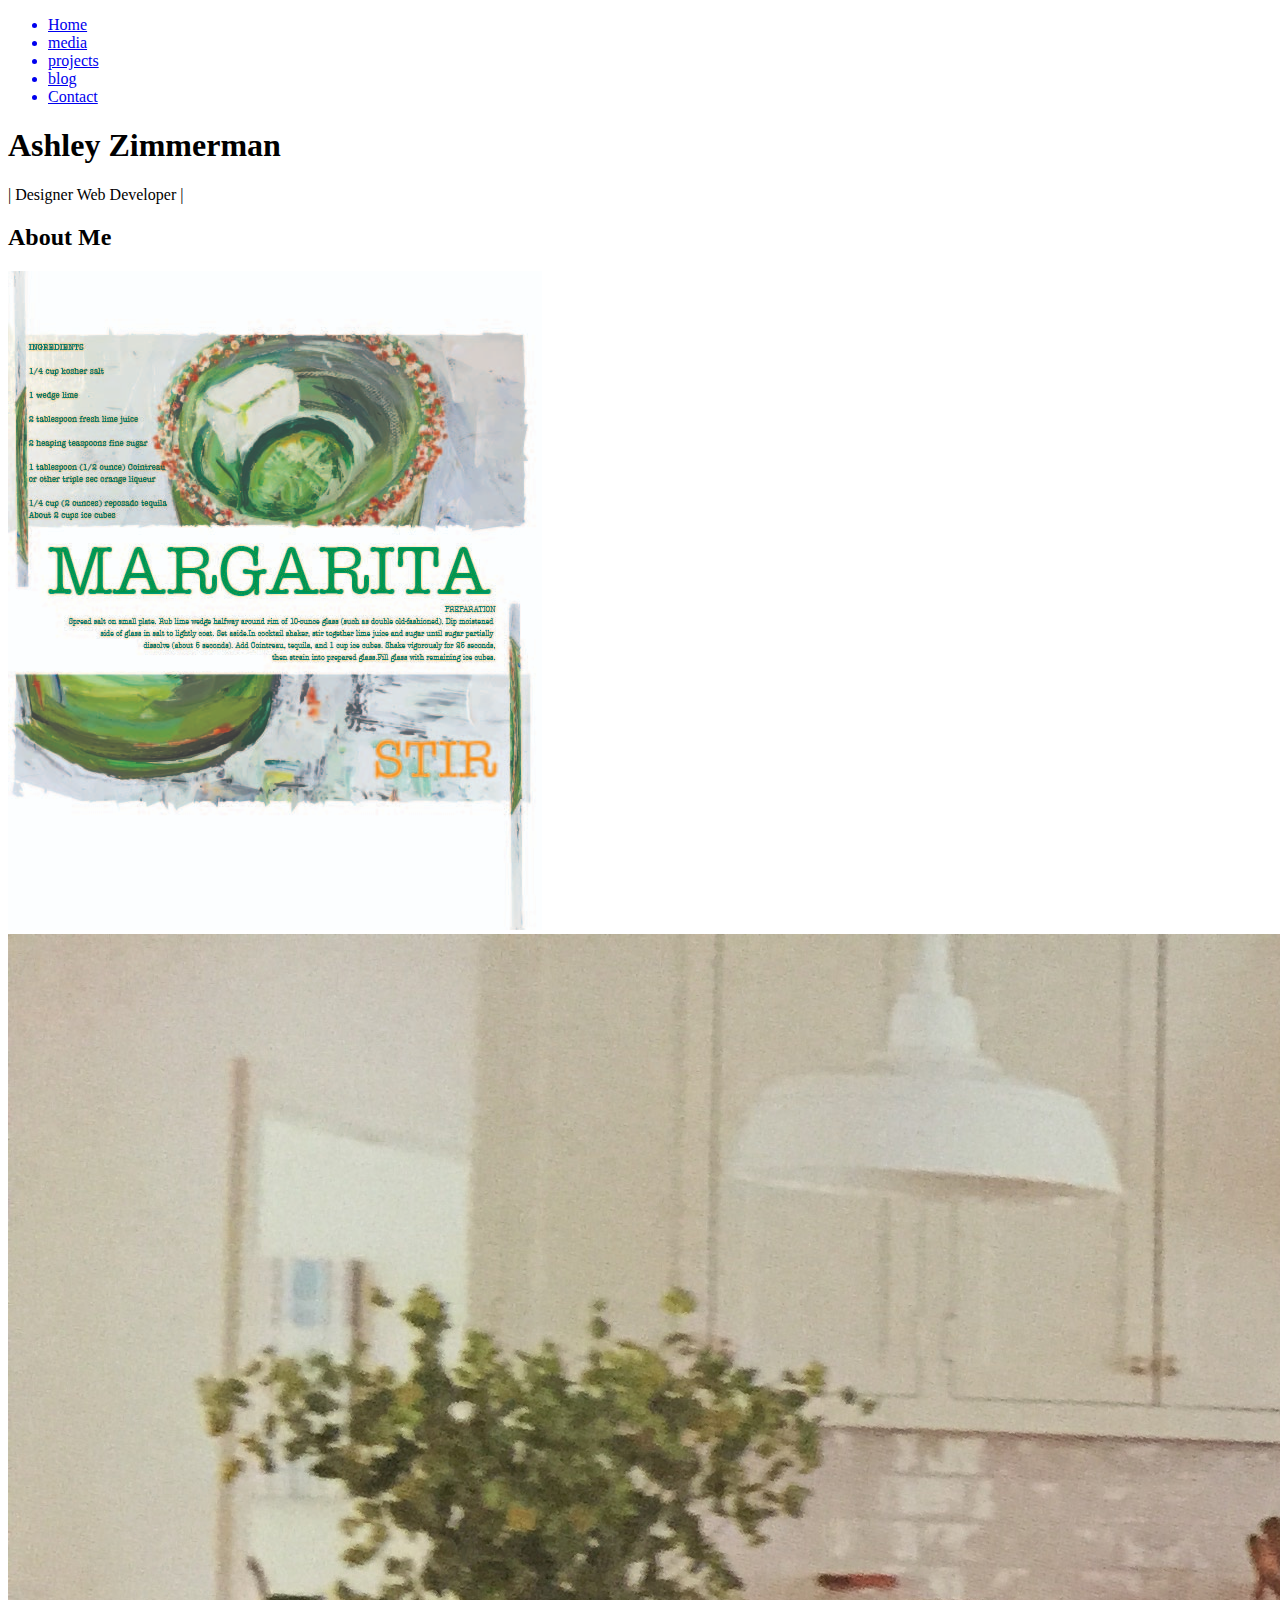
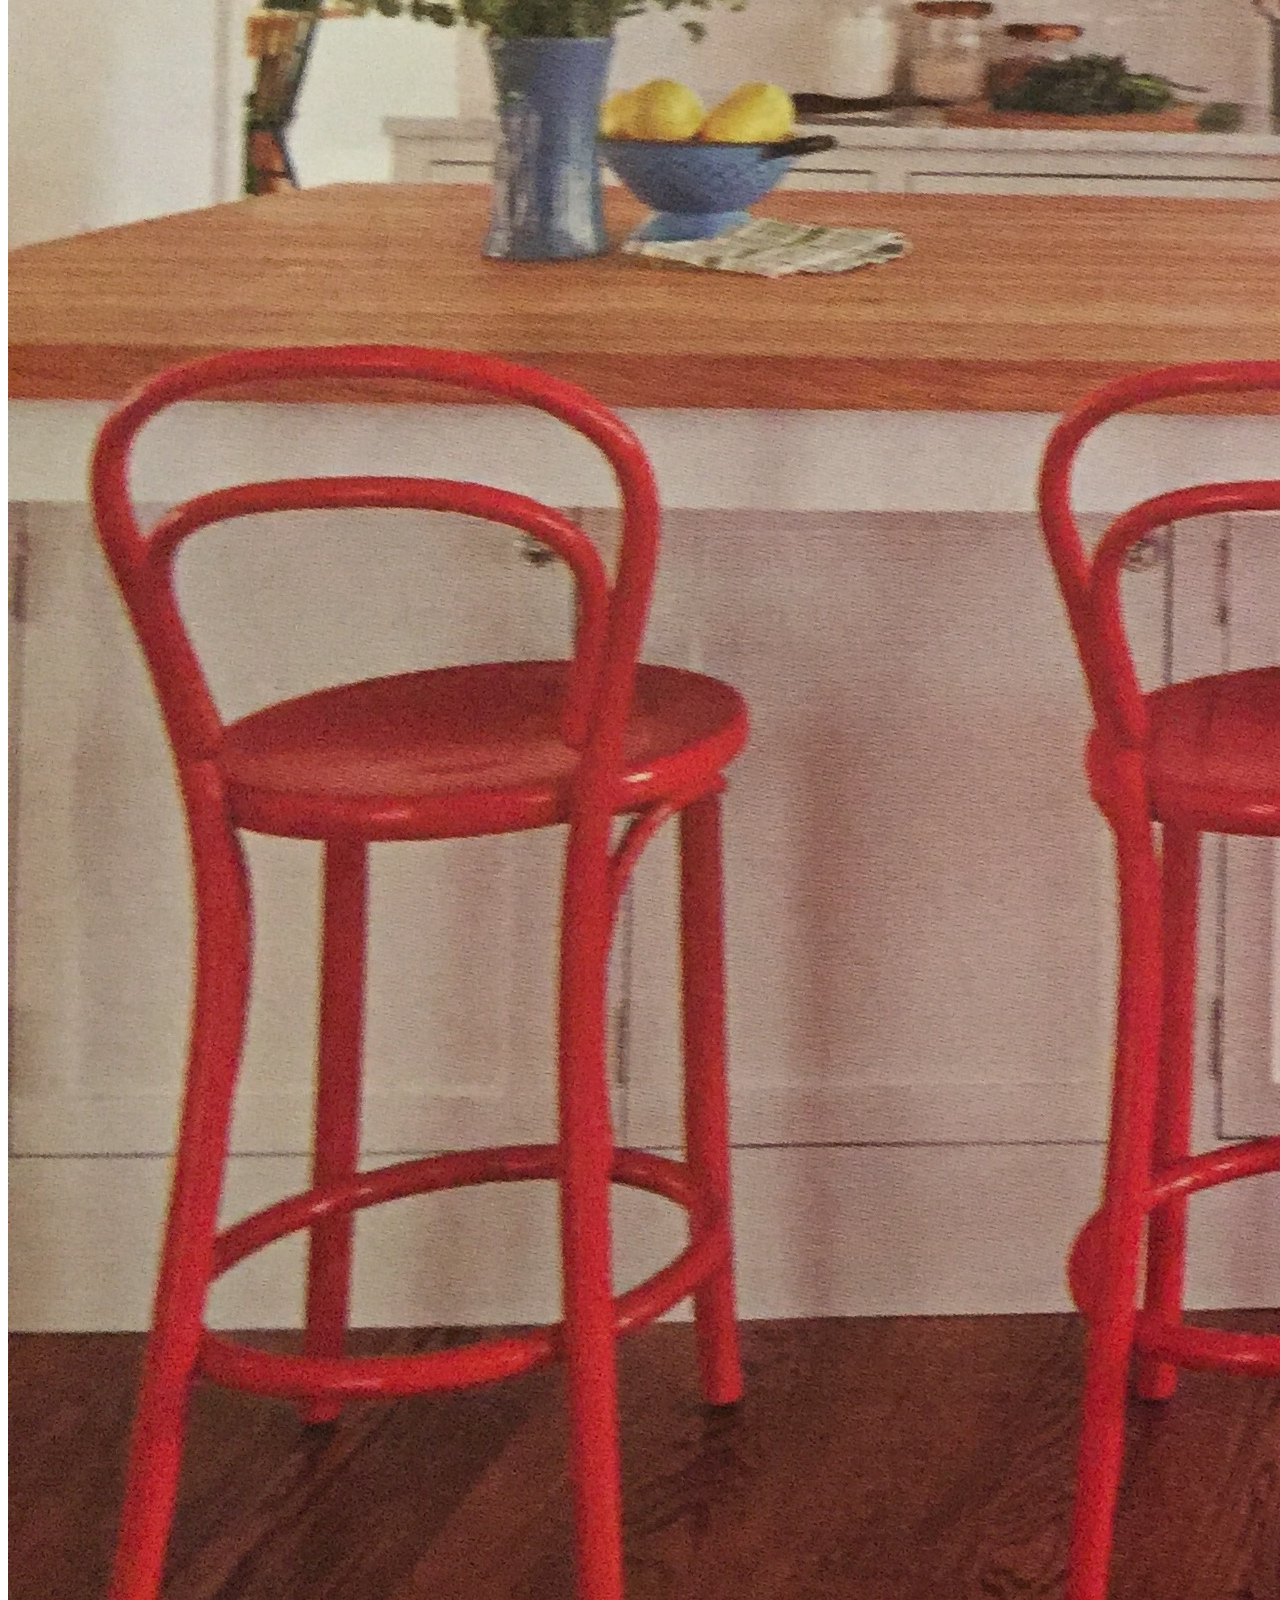
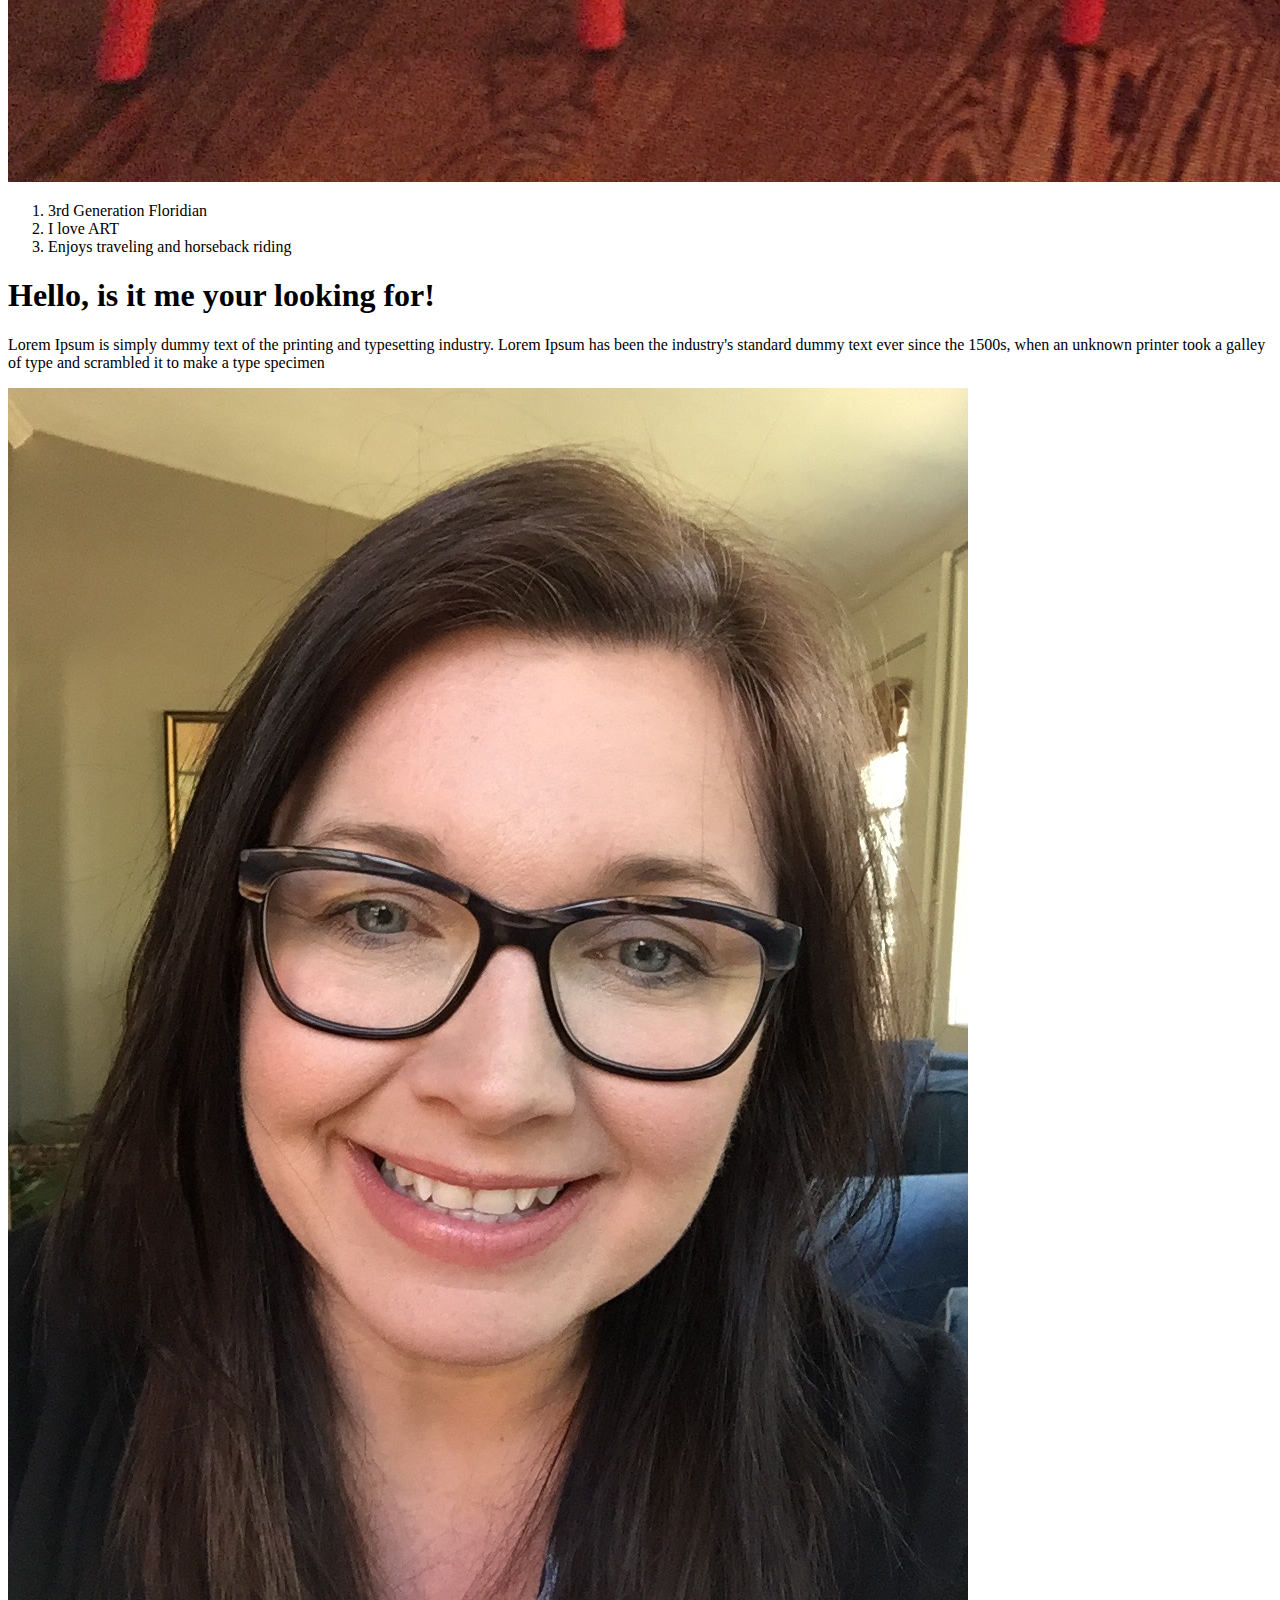
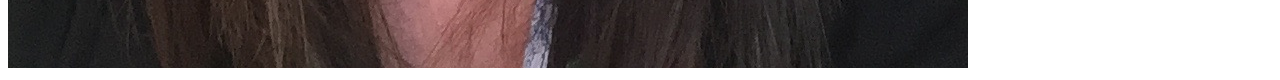
==== index.html @ a105bc1e "update contact" ====
<!DOCTYPE html>
<html lang="en">
<head>
  <meta charset="UTF-8">
  <meta name="viewport" content="width=device-width, initial-scale=1.0">
  <meta http-equiv="X-UA-Compatible" content="ie=edge">
  <link rel="stylesheet" type="text/css" href="css/styles.css" />
  <link rel="stylesheet" href="https://">
  <title>Ashley Zimmerman | Portfolio</title>
</head>


<body>

  <!-- Header Section -->
  <header>
    <!-- Navbar -->
    <nav>
      <ul>
        <a href='index.html'>
          <li class='selected'>Home</li>
        <a href='media/index.html'><li>media</li></a>
        <a href='projects/index.html'><li>projects</li></a>
        <a href='blog/index.html'><li>blog</li></a>
        <a href='contact/index.html'>
          <li>Contact</li>
        </a>
      </ul>
    </nav>
    <!-- Name and info -->
    <div class='name'>
      <h1>Ashley Zimmerman</h1>
      <p>| Designer Web Developer |</p>
    </div>
  </header>
  <div class='contenthead'>
    <h2>About Me</h2>
    <img src="img/Green Glass.jpg" alt="picture of a green glass"/>
  </div>
  <div class='main-grid'>

    <!-- Main Content Area -->
    <div class='content'>
      <img src="img/red chairs.jpg" alt="picture of a red chair"/>

      <ol>
        <li>3rd Generation Floridian</li>
        <li>I love ART</li>
        <li>Enjoys traveling and horseback riding</li>
      </ol>
      <h1>Hello, is it me your looking for!</h1>
      <p>Lorem Ipsum is simply dummy text of the printing and typesetting industry. Lorem Ipsum has been the industry's standard dummy text ever since the 1500s, when an unknown printer took a galley of type and scrambled it to make a type specimen </p>
    </div>
  </div>
  <!-- Footer -->
  <footer>
    <div>
      <a href='https://twitter.com/AshleyZimmerman'><i class="fa fa-twitter"></i></a>
      <a href='https://www.linkedin.com/in/ashley-zimmerman-33a3828a/'><i class="fa fa-linkedin"></i></a>
      <a href='http://ashsmith78.wixsite.com/azimmerman'><i class="fa fa-wixsite"></i></a>
      <a href='https://plus.google.com'><i class="fa fa-google-plus"></i></a>

    </div>
    <!-- <a class="button" href='mailto:ashleyzimmermanartist@gmail.com?Subject=Contact%20Form"'>Contact Me</a> -->

  </footer>
  <div class='thumbnail'>
    <img src="img/6924.jpg" alt="Personal picture"



  </div>


</body>

</html>
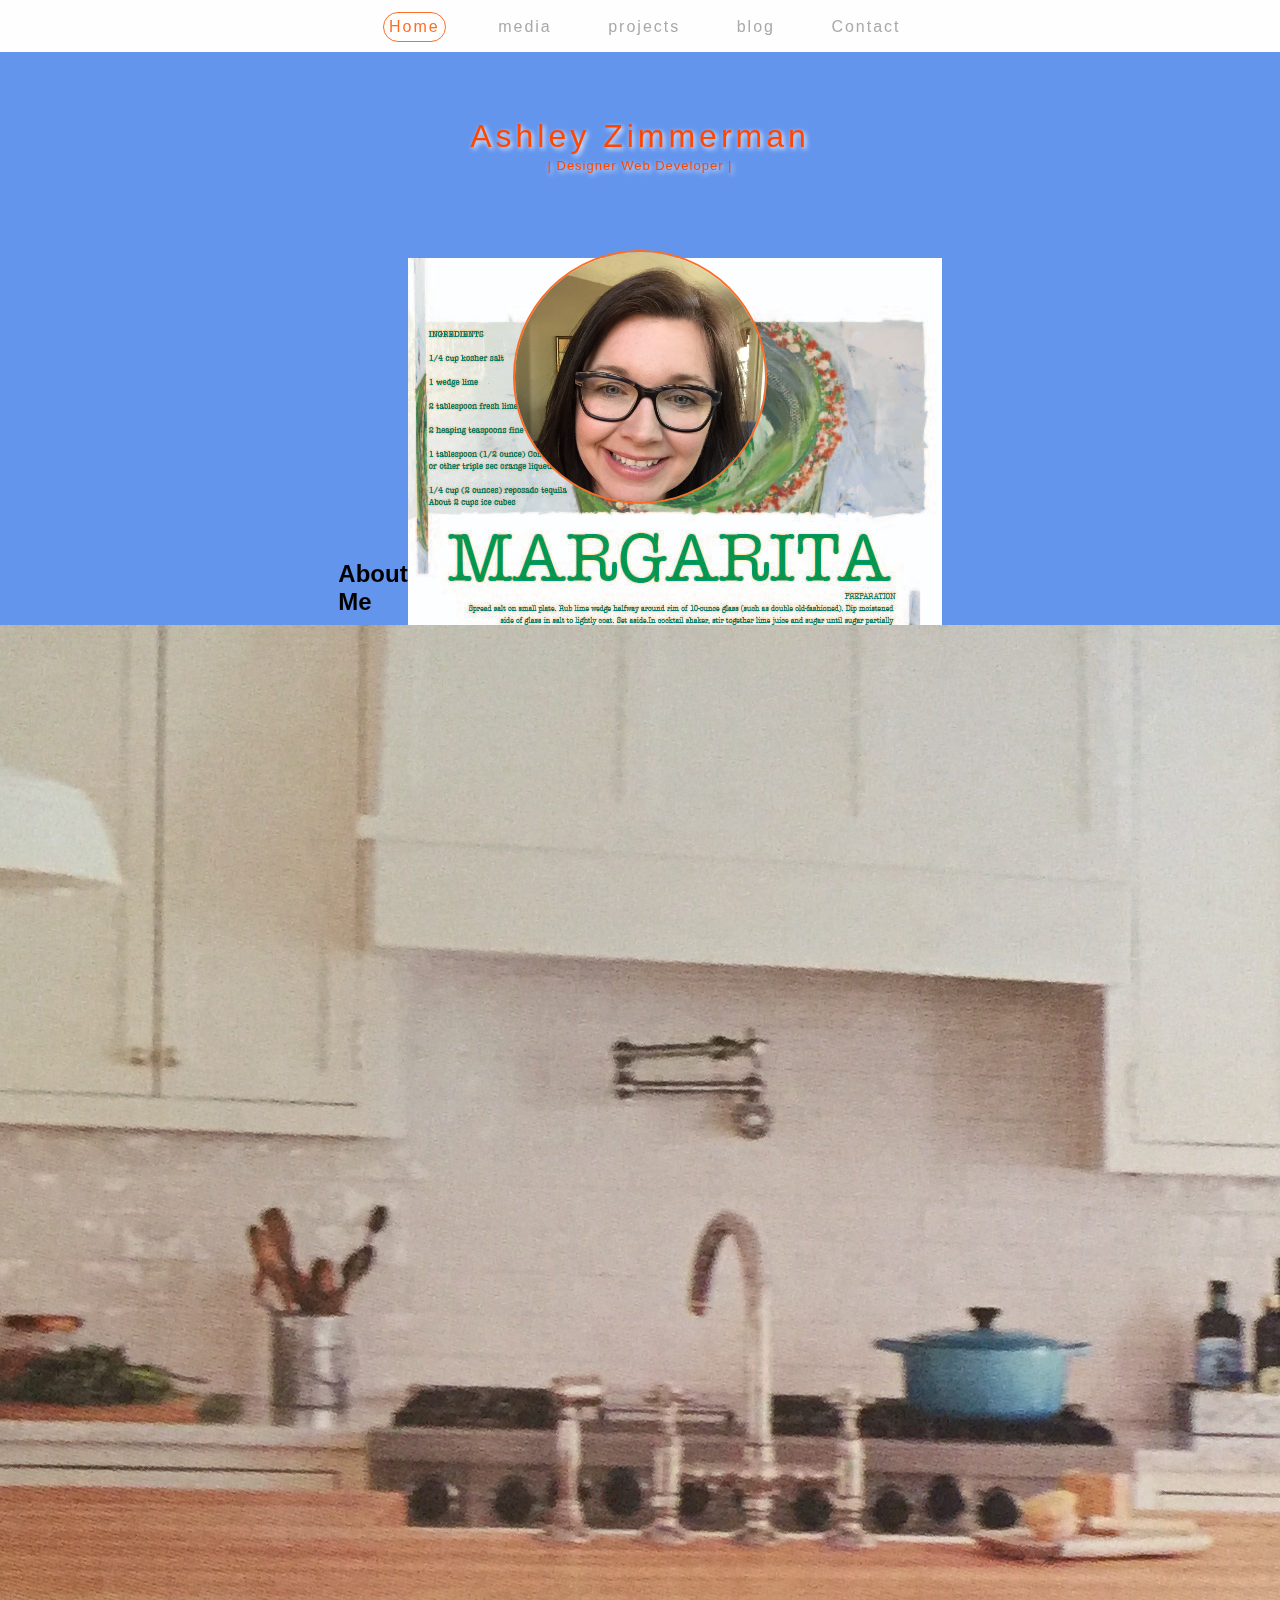
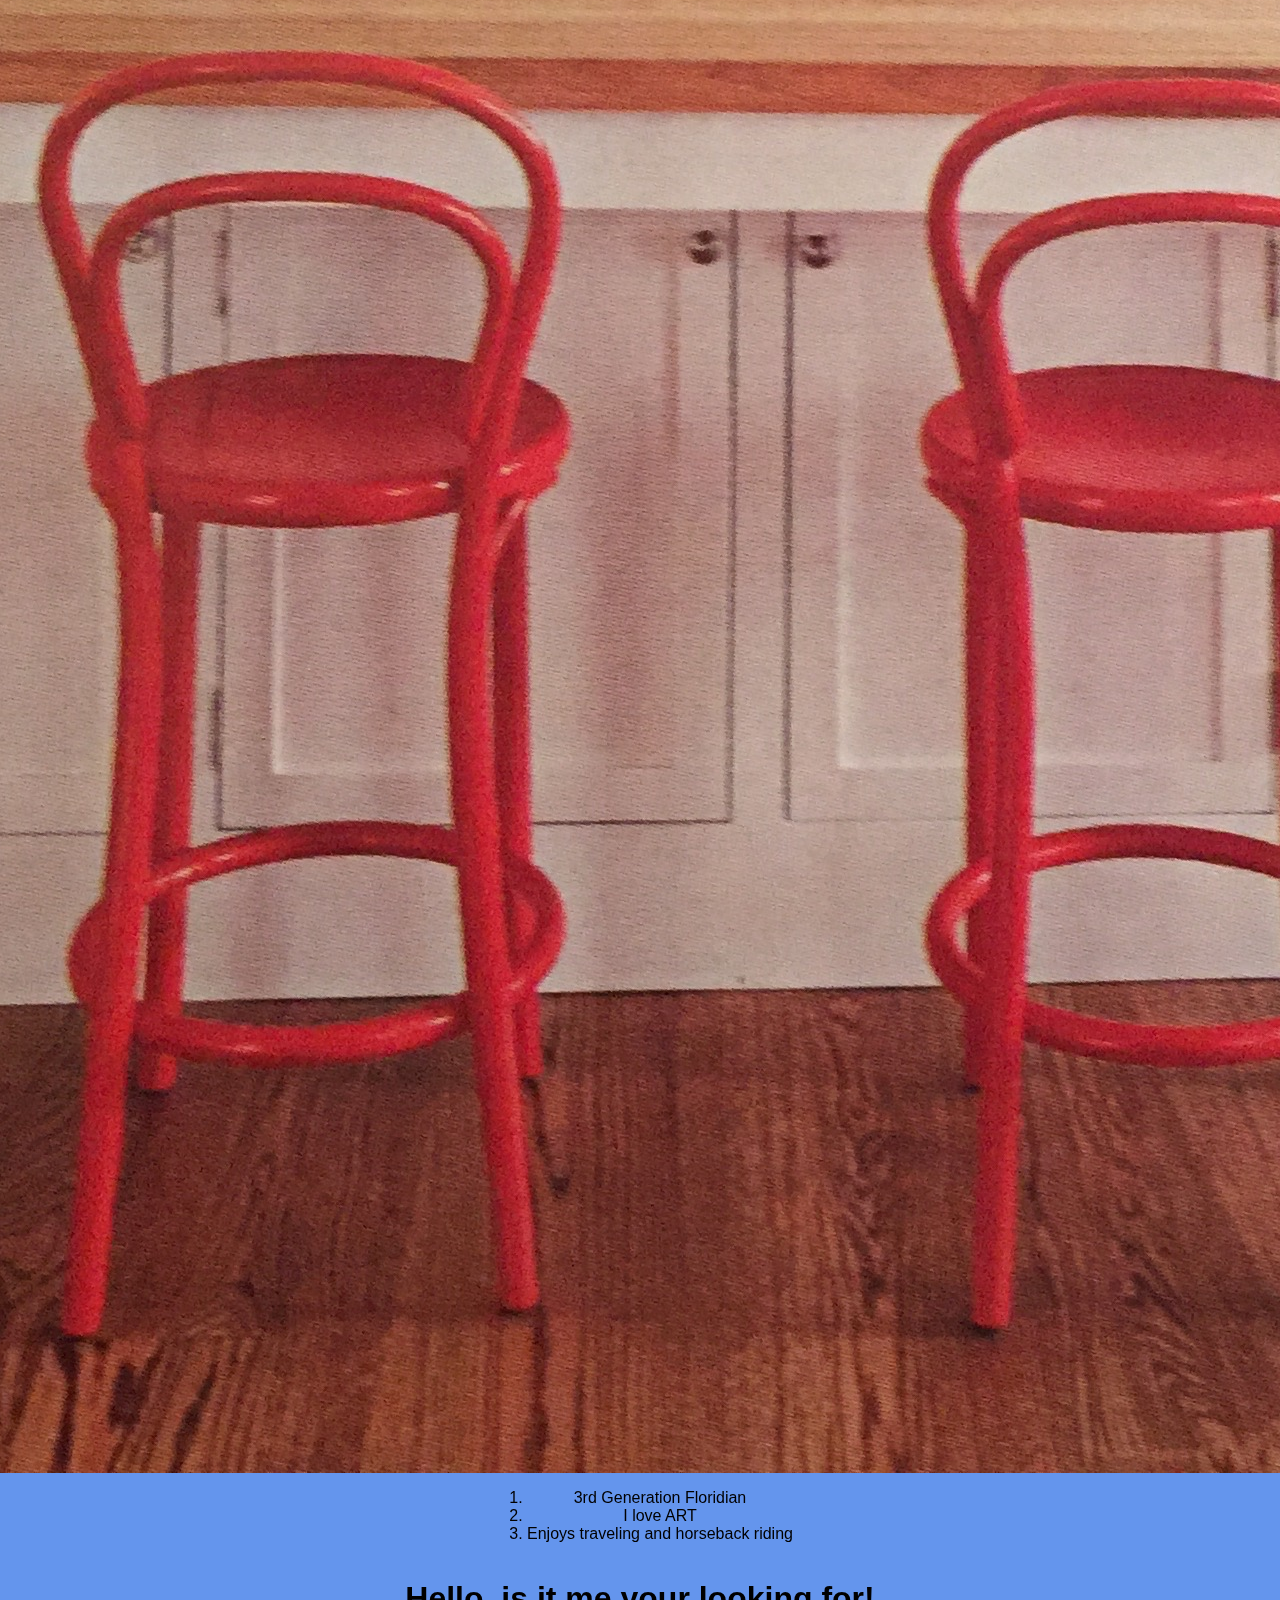
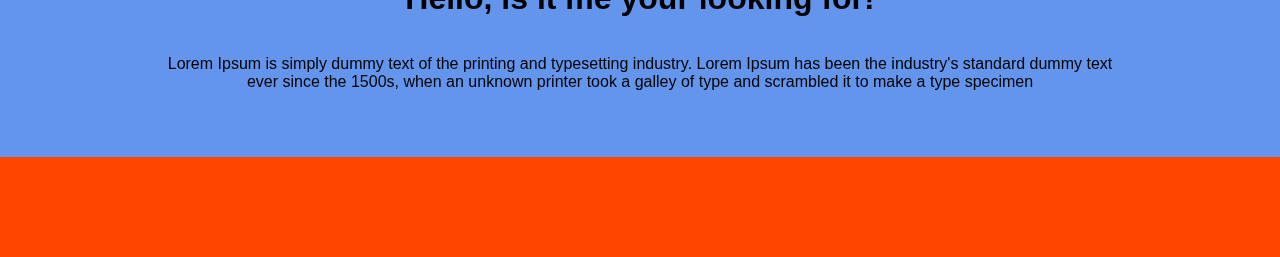
==== commit 8b363eaf: "update css" ====
--- a/index.html
+++ b/index.html
@@ -4,8 +4,7 @@
   <meta charset="UTF-8">
   <meta name="viewport" content="width=device-width, initial-scale=1.0">
   <meta http-equiv="X-UA-Compatible" content="ie=edge">
-  <link rel="stylesheet" type="text/css" href="css/styles.css" />
-  <link rel="stylesheet" href="https://">
+  <link rel="stylesheet" type="text/css" href="css/style.css" />
   <title>Ashley Zimmerman | Portfolio</title>
 </head>
 
--- a/css/style.css
+++ b/css/style.css
@@ -0,0 +1,231 @@
+body {
+  margin: 0;
+  padding: 0;
+  font-family: arial;
+  background-color: #6495ED;
+}
+#img {
+  border-radius: 25px;
+  width: 44.44em;
+  height: 30em;
+  border: 10px Blue solid;
+}
+
+/* Navbar */
+
+nav {
+  width: 102%;
+  height: 60px;
+  background-color: #FEFEFE;
+  margin-top: -8px;
+  margin-left: -8px;
+  justify-content: center;
+  align-items: center;
+}
+
+nav ul {
+  list-style: none;
+  text-align: center;
+  margin: 20px 0;
+  padding: 0;
+}
+
+nav li {
+  display: inline-block;
+  margin: 0 20px auto;
+  font-weight: 200;
+  padding: 5px 5px;
+  border: 1px solid transparent;
+}
+
+nav a {
+  text-decoration: none;
+  letter-spacing: 2px;
+  color: #A9A9A9;
+}
+
+nav li:hover {
+  color: #6495ED;
+  border: 1px solid #FF4500;
+  border-radius: 25px;
+  transition: color .25s linear;
+}
+
+@media screen and (max-width: 599px) {
+  nav ul {
+    list-style: none;
+    text-align: center;
+    margin: 5px 0;
+    padding: 15px;
+  }
+  nav li {
+    display: inline-block;
+    font-weight: lighter;
+    margin: 0 5px auto;
+    border: 1px solid transparent;
+  }
+  nav a {
+    font-size: 16px;
+    text-decoration: none;
+    letter-spacing: 1px;
+  }
+}
+
+.selected {
+  color: #FF6D24;
+  border: 1px solid #FF6D24;
+  border-radius: 25px;
+}
+
+header {
+  display: flex;
+  flex-direction: column;
+  height: 400px;
+  width: 100%;
+  /* background-color: #1b1b1b; */
+  background: url('background1.jpg') no-repeat center center fixed;
+  background-size: auto;
+  text-align: center;
+  -webkit-clip-path: polygon(0 0, 100% 0, 100% 97%, 50% 100%, 0 97%);
+  clip-path: polygon(0 0, 100% 0, 100% 90%, 50% 100%, 0 90%);
+}
+
+.name {
+  display: flex;
+  flex-direction: column;
+  align-items: center;
+  justify-content: center;
+  width: 400px;
+  height: 100px;
+  margin: 50px auto;
+  /* background: url('background1.jpg') no-repeat center center fixed;
+  background-size: auto; */
+  color: #FF4500;
+}
+
+.name h1 {
+  font-weight: 200;
+  letter-spacing: 4px;
+  margin: 0;
+  text-shadow: 2px 2px 5px white;
+}
+
+.name p {
+  font-size: 13px;
+  letter-spacing: 1px;
+  margin-top: 3px;
+  text-shadow: 2px 2px 5px white;
+}
+
+.thumbnail {
+  position: absolute;
+  height: 250px;
+  width: 250px;
+  overflow: hidden;
+  border: 2px solid #FF6D24;
+  border-radius: 50%;
+  left: 0;
+  right: 0;
+  top: 250px;
+  margin: auto;
+  /* box-shadow: 1px 1px 15px gray; */
+}
+
+.thumbnail img {
+  width: 250px;
+  height: auto;
+}
+
+.contenthead {
+  display: flex;
+  justify-content: center;
+  align-items: center;
+  height: 75px;
+  width: 150px;
+  margin: 150px auto 0;
+}
+
+.main-grid {
+  display: grid;
+  width: 75%;
+  grid-template-columns: repeat( auto-fit, minmax(300px, 1fr));
+  margin: 0 auto 50px;
+  grid-gap: 25px;
+  /* text-align: center; */
+}
+
+.content {
+  display: flex;
+  flex-direction: column;
+  justify-content: center;
+  align-items: center;
+  text-align: center;
+}
+
+.content h2 {
+  font-family: 'Audiowide', cursive;
+  color: #1B1B1B;
+  letter-spacing: 1px;
+}
+
+footer {
+  display: flex;
+  background-color: #FF4500;
+  align-items: center;
+  justify-content: center;
+  height: 100px;
+}
+
+footer a {
+  padding: 0 20px;
+}
+
+.button {
+  text-decoration: none;
+  color: #6495ED;
+  border: 1px solid #6495ED;
+  padding: 8px;
+  border-radius: 15px;
+  margin-top: 15px;
+  margin-bottom: 15px;
+}
+
+.button:hover {
+  color: #FF6D24;
+  border: 1px solid #FF6D24;
+}
+
+.fa.fa-twitter {
+  font-size: 30px;
+  color: #4C9EEC;
+}
+
+.fa.fa-linkedin {
+  font-size: 30px;
+  color: #3274B0;
+}
+
+.fa.fa-google-plus {
+  font-size: 30px;
+  color: #CB5343;
+}
+
+.blog-post {
+  display: flex;
+  flex-direction: column;
+  width: 300px;
+  padding: 10px;
+  border: 1px solid #A9A9A9;
+  border-radius: 3px;
+  margin: 25px auto auto;
+  background-color: #F0FFFF;
+  box-shadow: 1px 1px 15px lightgray;
+}
+
+.blog-post h2 {
+  font-weight: lighter;
+  letter-spacing: 3px;
+  margin-bottom: 0;
+}
+
+.blog-post date {}
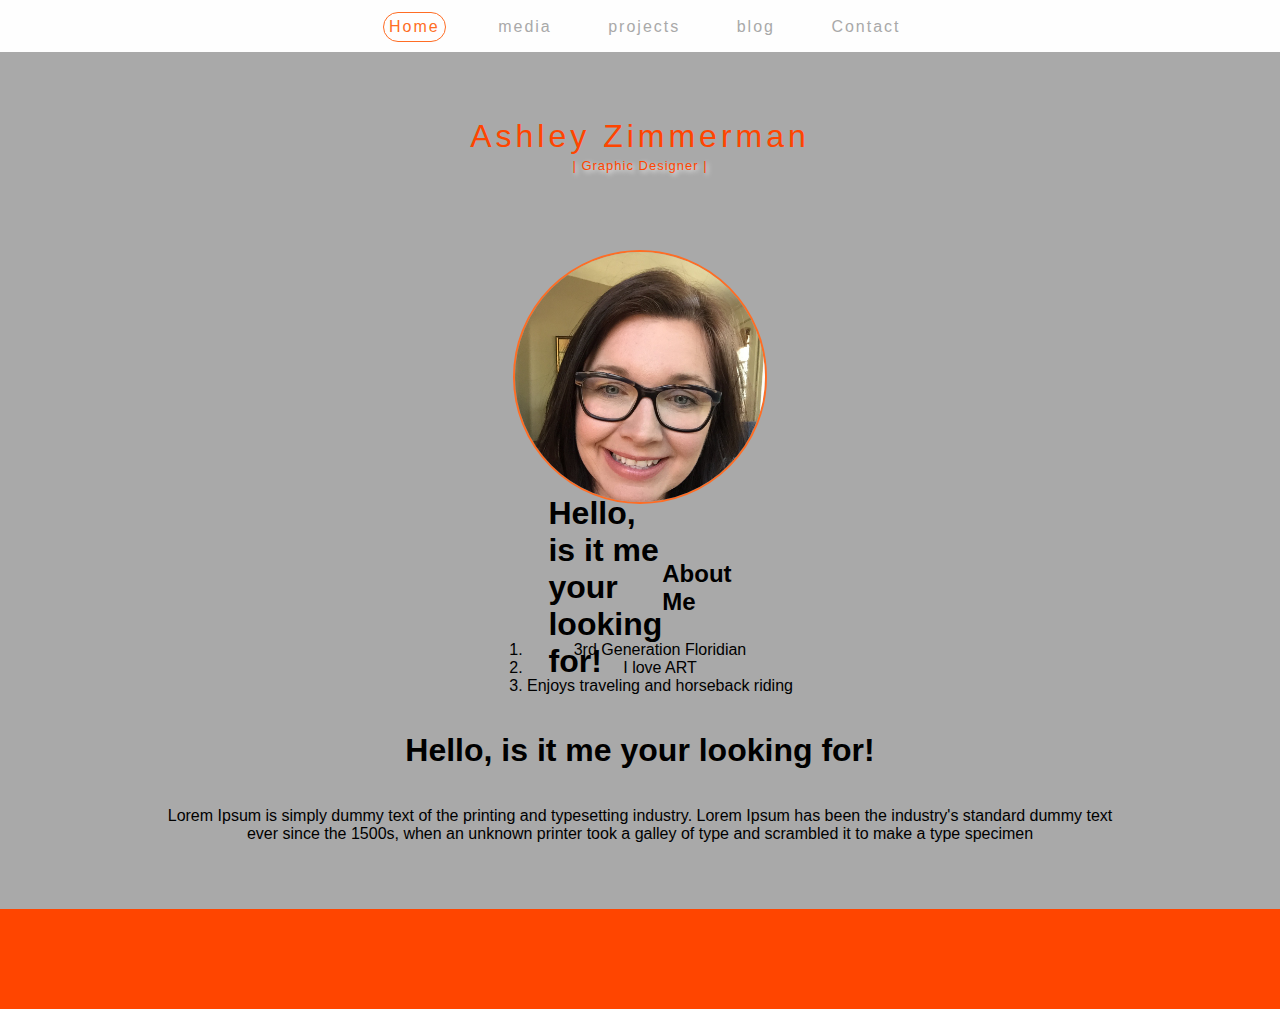
==== commit 095bec8d: "update css" ====
--- a/index.html
+++ b/index.html
@@ -29,19 +29,18 @@
     <!-- Name and info -->
     <div class='name'>
       <h1>Ashley Zimmerman</h1>
-      <p>| Designer Web Developer |</p>
+      <p>| Graphic Designer |</p>
     </div>
   </header>
   <div class='contenthead'>
+    <h1>Hello, is it me your looking for!</h1>
     <h2>About Me</h2>
-    <img src="img/Green Glass.jpg" alt="picture of a green glass"/>
+
   </div>
   <div class='main-grid'>
 
     <!-- Main Content Area -->
     <div class='content'>
-      <img src="img/red chairs.jpg" alt="picture of a red chair"/>
-
       <ol>
         <li>3rd Generation Floridian</li>
         <li>I love ART</li>
--- a/css/style.css
+++ b/css/style.css
@@ -2,13 +2,13 @@
   margin: 0;
   padding: 0;
   font-family: arial;
-  background-color: #6495ED;
+  background-color: #A9A9A9;
 }
 #img {
   border-radius: 25px;
   width: 44.44em;
   height: 30em;
-  border: 10px Blue solid;
+  border: 5px black solid;
 }
 
 /* Navbar */
@@ -23,6 +23,7 @@
   align-items: center;
 }
 
+
 nav ul {
   list-style: none;
   text-align: center;
@@ -42,6 +43,15 @@
   text-decoration: none;
   letter-spacing: 2px;
   color: #A9A9A9;
+}
+.navigation a:hover + .dropdown {
+  display: block; // shows the any dropdown that is a direct sibling of a hovered anchor tag in the navigation bar
+}
+.dropdown {
+  display: none; // this hides the dropdown menu by default
+}
+.dropdown:hover {
+display: block;
 }
 
 nav li:hover {
@@ -60,7 +70,7 @@
   }
   nav li {
     display: inline-block;
-    font-weight: lighter;
+    font-weight: 200;
     margin: 0 5px auto;
     border: 1px solid transparent;
   }
@@ -69,6 +79,10 @@
     text-decoration: none;
     letter-spacing: 1px;
   }
+  .container {
+  max-width: 960px;
+  margin: 0 auto;
+}
 }
 
 .selected {
@@ -107,7 +121,7 @@
   font-weight: 200;
   letter-spacing: 4px;
   margin: 0;
-  text-shadow: 2px 2px 5px white;
+  
 }
 
 .name p {
@@ -219,11 +233,11 @@
   border-radius: 3px;
   margin: 25px auto auto;
   background-color: #F0FFFF;
-  box-shadow: 1px 1px 15px lightgray;
+  box-shadow: 1px 1px 15px black;
 }
 
 .blog-post h2 {
-  font-weight: lighter;
+  font-weight: 200;
   letter-spacing: 3px;
   margin-bottom: 0;
 }
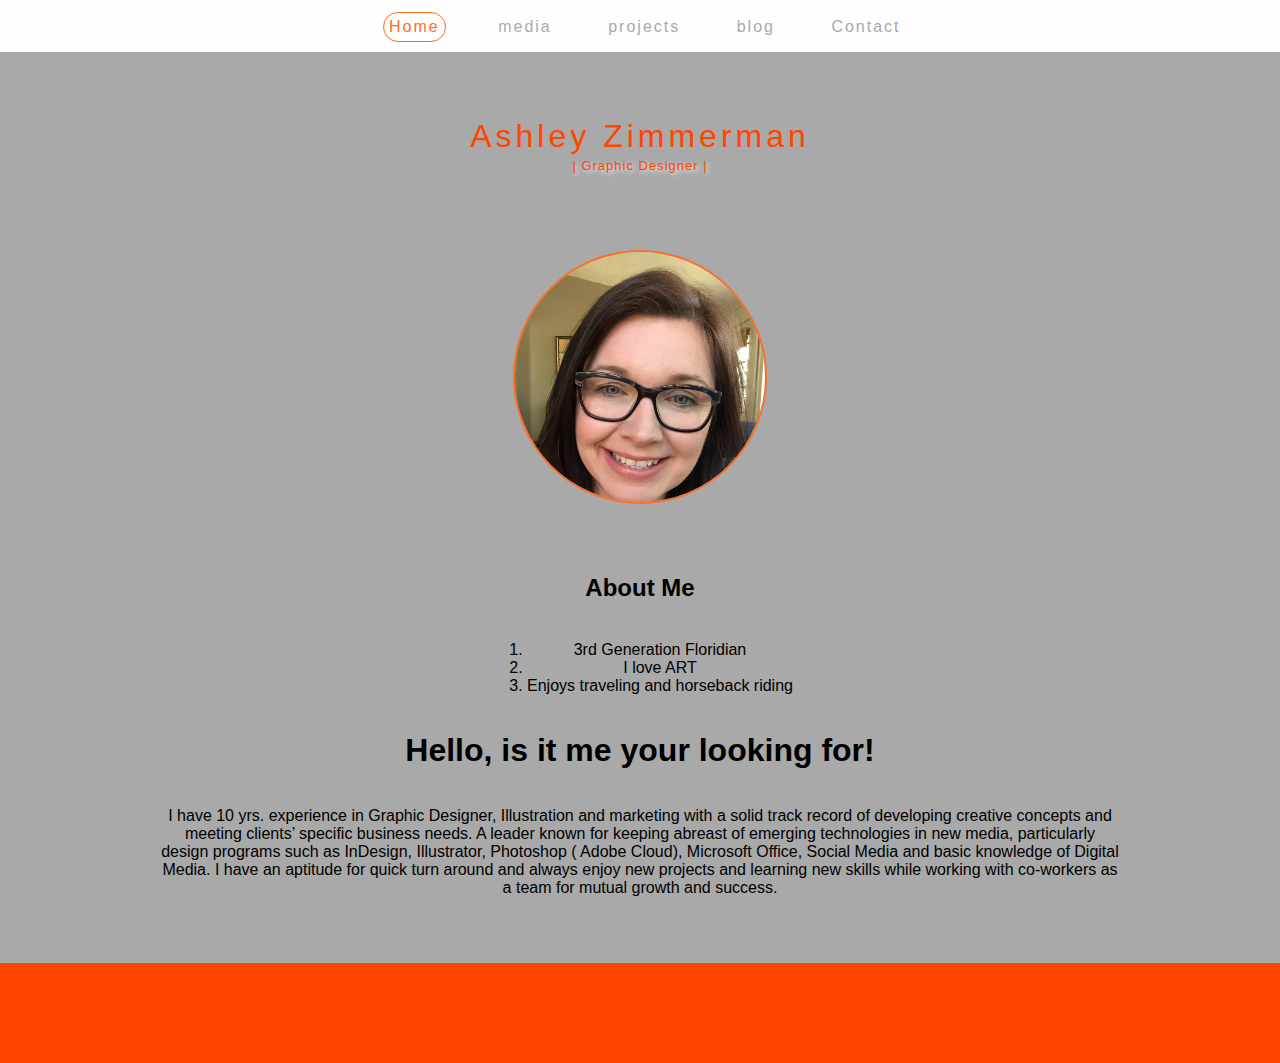
==== commit fc2ae567: "update css" ====
--- a/index.html
+++ b/index.html
@@ -33,7 +33,7 @@
     </div>
   </header>
   <div class='contenthead'>
-    <h1>Hello, is it me your looking for!</h1>
+
     <h2>About Me</h2>
 
   </div>
@@ -47,7 +47,7 @@
         <li>Enjoys traveling and horseback riding</li>
       </ol>
       <h1>Hello, is it me your looking for!</h1>
-      <p>Lorem Ipsum is simply dummy text of the printing and typesetting industry. Lorem Ipsum has been the industry's standard dummy text ever since the 1500s, when an unknown printer took a galley of type and scrambled it to make a type specimen </p>
+      <p>I have 10 yrs. experience in Graphic Designer, Illustration and marketing with a solid track record of developing creative concepts and meeting clients’ specific business needs. A leader known for keeping abreast of emerging technologies in new media, particularly design programs such as InDesign, Illustrator, Photoshop ( Adobe Cloud), Microsoft Office, Social Media and basic knowledge of Digital Media. I have an aptitude for quick turn around and always enjoy new projects and learning new skills while working with co-workers as a team for mutual growth and success. </p>
     </div>
   </div>
   <!-- Footer -->
--- a/css/style.css
+++ b/css/style.css
@@ -44,15 +44,7 @@
   letter-spacing: 2px;
   color: #A9A9A9;
 }
-.navigation a:hover + .dropdown {
-  display: block; // shows the any dropdown that is a direct sibling of a hovered anchor tag in the navigation bar
-}
-.dropdown {
-  display: none; // this hides the dropdown menu by default
-}
-.dropdown:hover {
-display: block;
-}
+
 
 nav li:hover {
   color: #6495ED;
@@ -79,6 +71,70 @@
     text-decoration: none;
     letter-spacing: 1px;
   }
+  .navigation a:hover + .dropdown {
+    display: block; // shows the any dropdown that is a direct sibling of a hovered anchor tag in the navigation bar
+  }
+  .dropdown {
+    display: none; // this hides the dropdown menu by default
+  }
+  .dropdown:hover {
+  display: block;
+  }
+  .navigation > ul > li {
+  position: relative; // required for absolute positioning
+  display: inline;
+  list-style: none;
+}
+
+.navigation .dropdown {
+  position: absolute; // tracks nearest relatively-positioned ancestor
+  top: 1em; // positions according to the ancestor
+  right: 0;
+  display: none;
+}
+
+.navigation a:hover + .dropdown {
+  display: block;
+}
+.dropdown:hover {
+display: block;
+}
+.navigation {
+  position: fixed;
+  top: 0;
+  left: 0;
+  height: auto;
+  width: 100vw;
+}
+.navigation > ul > li {
+  position: relative;
+  display: inline;
+  list-style: none;
+}
+
+.navigation .dropdown {
+  position: absolute;
+  top: 1em;
+  right: 0;
+  display: none;
+}
+
+.navigation a:hover + .dropdown {
+  display: block;
+}
+
+.dropdown:hover {
+display: block;
+}
+
+.navigation > ul.container {
+  //these styles will extend the styles already contained in the .container class
+  display: flex;
+  flex-direction: row;
+  flex-wrap: wrap;
+  justify-content: space-around;
+  align-items: center;
+}
   .container {
   max-width: 960px;
   margin: 0 auto;
@@ -121,7 +177,7 @@
   font-weight: 200;
   letter-spacing: 4px;
   margin: 0;
-  
+
 }
 
 .name p {
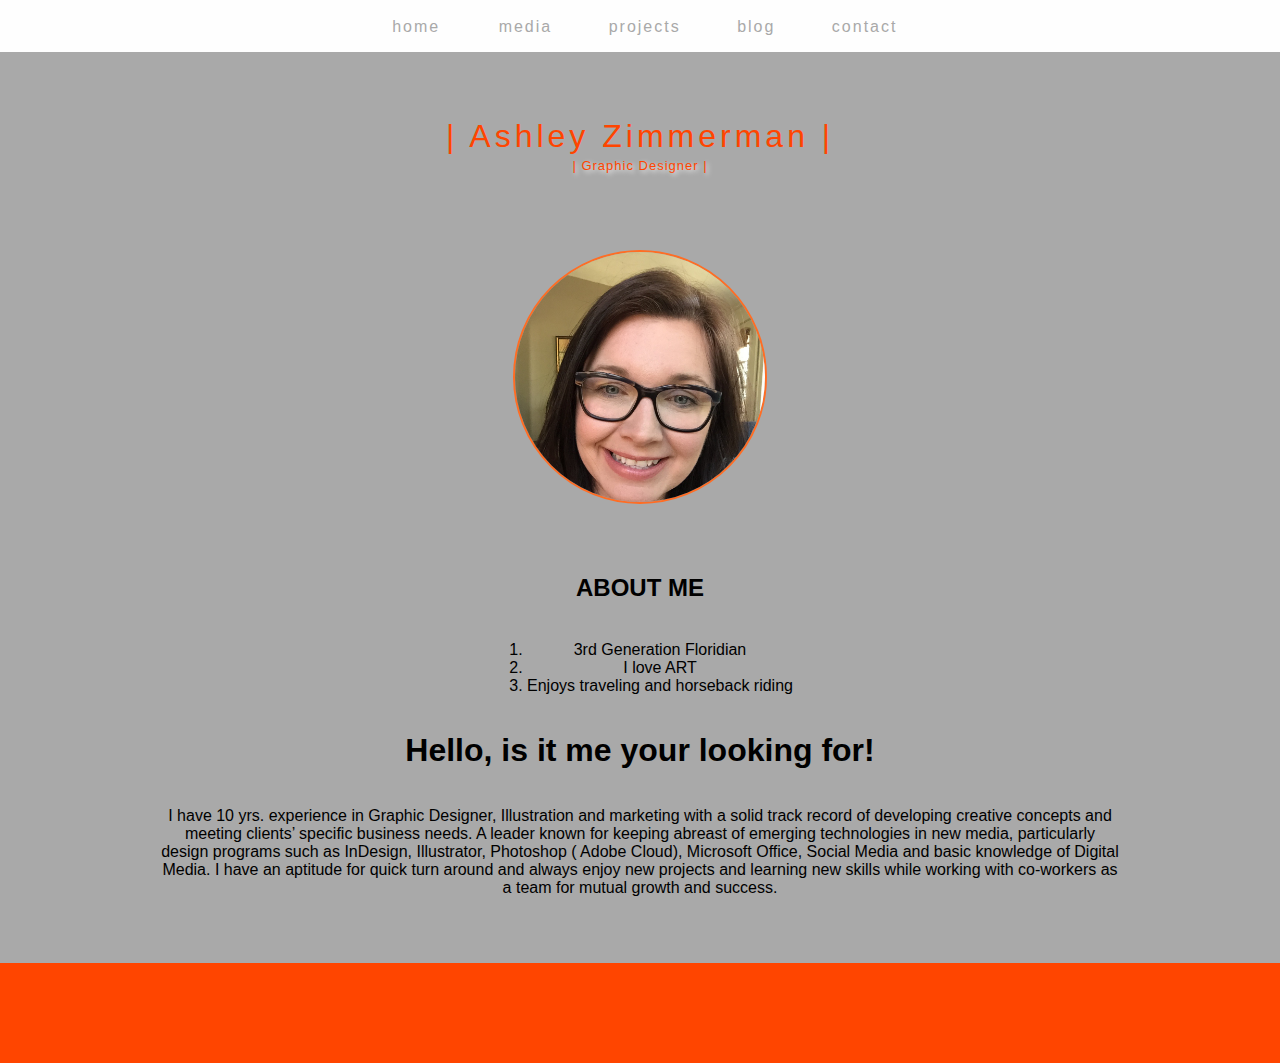
==== commit eb515e85: "update css" ====
--- a/index.html
+++ b/index.html
@@ -17,24 +17,24 @@
     <nav>
       <ul>
         <a href='index.html'>
-          <li class='selected'>Home</li>
+          <li class='selected'>home</li>
         <a href='media/index.html'><li>media</li></a>
         <a href='projects/index.html'><li>projects</li></a>
         <a href='blog/index.html'><li>blog</li></a>
         <a href='contact/index.html'>
-          <li>Contact</li>
+          <li>contact</li>
         </a>
       </ul>
     </nav>
     <!-- Name and info -->
     <div class='name'>
-      <h1>Ashley Zimmerman</h1>
+      <h1>| Ashley Zimmerman |</h1>
       <p>| Graphic Designer |</p>
     </div>
   </header>
   <div class='contenthead'>
 
-    <h2>About Me</h2>
+    <h2>ABOUT ME</h2>
 
   </div>
   <div class='main-grid'>
--- a/css/style.css
+++ b/css/style.css
@@ -71,70 +71,14 @@
     text-decoration: none;
     letter-spacing: 1px;
   }
-  .navigation a:hover + .dropdown {
-    display: block; // shows the any dropdown that is a direct sibling of a hovered anchor tag in the navigation bar
-  }
-  .dropdown {
-    display: none; // this hides the dropdown menu by default
-  }
-  .dropdown:hover {
-  display: block;
-  }
-  .navigation > ul > li {
-  position: relative; // required for absolute positioning
-  display: inline;
-  list-style: none;
-}
-
-.navigation .dropdown {
-  position: absolute; // tracks nearest relatively-positioned ancestor
-  top: 1em; // positions according to the ancestor
-  right: 0;
-  display: none;
-}
-
-.navigation a:hover + .dropdown {
-  display: block;
-}
-.dropdown:hover {
+
+
+
+
 display: block;
 }
-.navigation {
-  position: fixed;
-  top: 0;
-  left: 0;
-  height: auto;
-  width: 100vw;
-}
-.navigation > ul > li {
-  position: relative;
-  display: inline;
-  list-style: none;
-}
-
-.navigation .dropdown {
-  position: absolute;
-  top: 1em;
-  right: 0;
-  display: none;
-}
-
-.navigation a:hover + .dropdown {
-  display: block;
-}
-
-.dropdown:hover {
-display: block;
-}
-
-.navigation > ul.container {
-  //these styles will extend the styles already contained in the .container class
-  display: flex;
-  flex-direction: row;
-  flex-wrap: wrap;
-  justify-content: space-around;
-  align-items: center;
-}
+
+
   .container {
   max-width: 960px;
   margin: 0 auto;
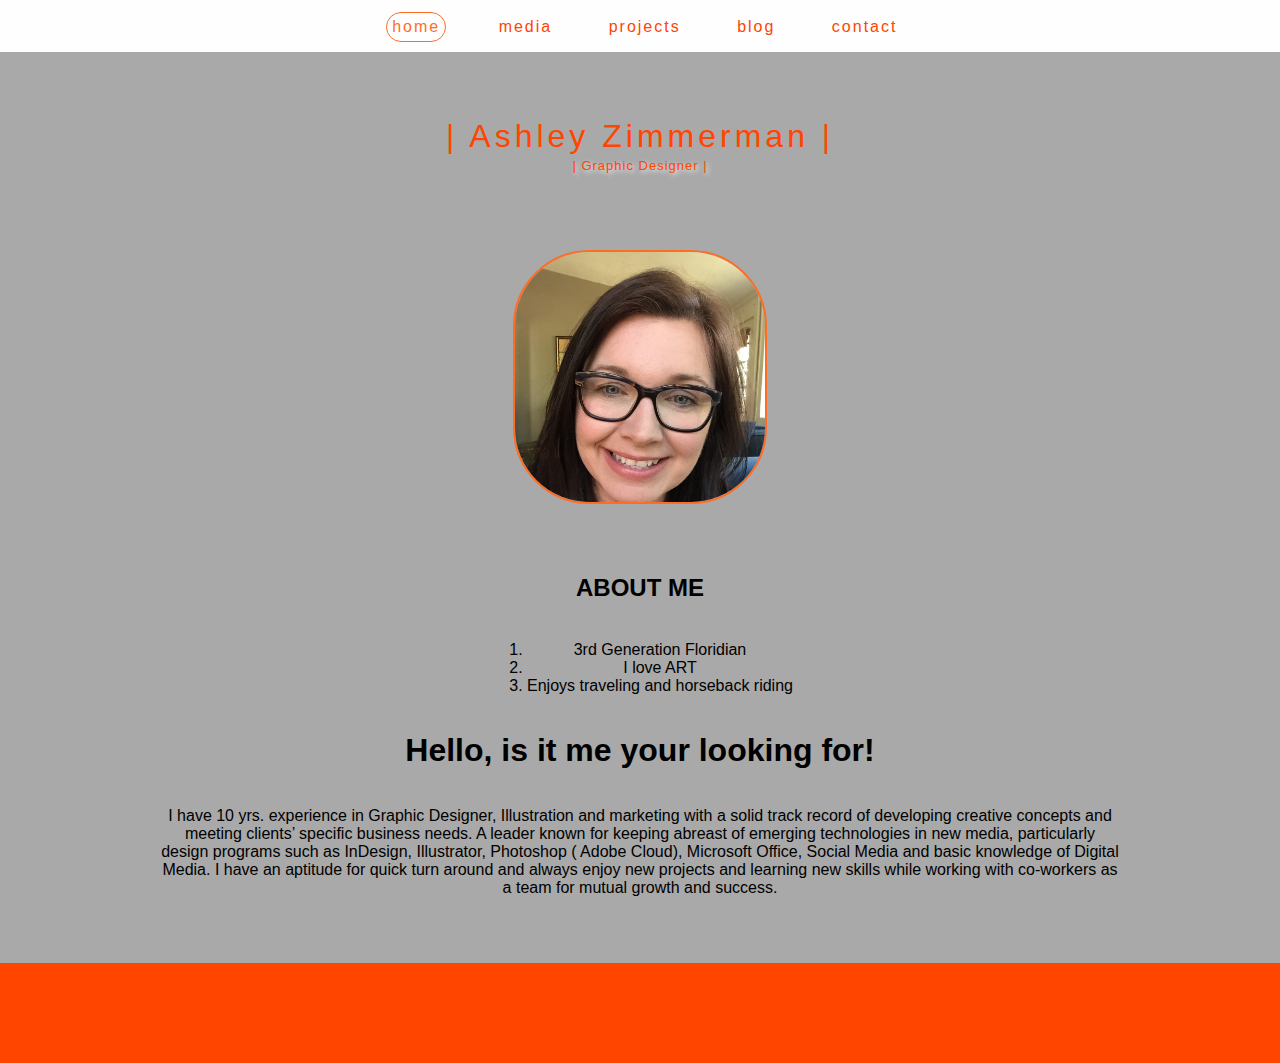
==== commit fe074fb3: "update css" ====
--- a/index.html
+++ b/index.html
@@ -38,7 +38,6 @@
 
   </div>
   <div class='main-grid'>
-
     <!-- Main Content Area -->
     <div class='content'>
       <ol>
--- a/css/style.css
+++ b/css/style.css
@@ -42,7 +42,7 @@
 nav a {
   text-decoration: none;
   letter-spacing: 2px;
-  color: #A9A9A9;
+  color: #FF4500;
 }
 
 
@@ -83,7 +83,7 @@
   max-width: 960px;
   margin: 0 auto;
 }
-}
+
 
 .selected {
   color: #FF6D24;
@@ -137,7 +137,7 @@
   width: 250px;
   overflow: hidden;
   border: 2px solid #FF6D24;
-  border-radius: 50%;
+  border-radius: 30%;
   left: 0;
   right: 0;
   top: 250px;
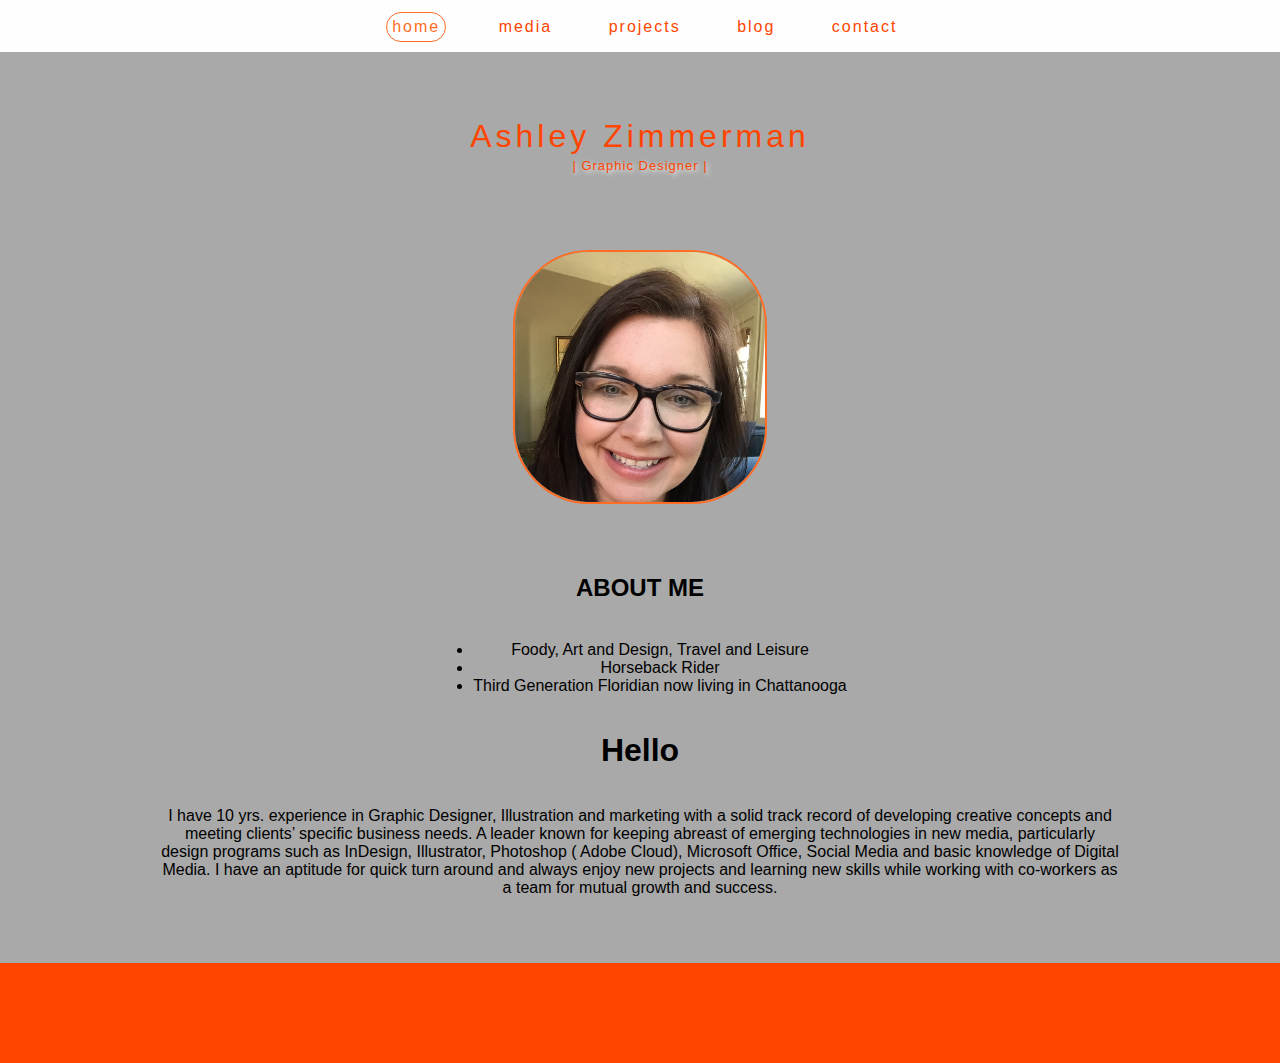
==== commit f42a9e0e: "update css" ====
--- a/index.html
+++ b/index.html
@@ -28,7 +28,7 @@
     </nav>
     <!-- Name and info -->
     <div class='name'>
-      <h1>| Ashley Zimmerman |</h1>
+      <h1> Ashley Zimmerman </h1>
       <p>| Graphic Designer |</p>
     </div>
   </header>
@@ -40,12 +40,12 @@
   <div class='main-grid'>
     <!-- Main Content Area -->
     <div class='content'>
-      <ol>
-        <li>3rd Generation Floridian</li>
-        <li>I love ART</li>
-        <li>Enjoys traveling and horseback riding</li>
-      </ol>
-      <h1>Hello, is it me your looking for!</h1>
+      <ul>
+        <li>Foody, Art and Design, Travel and Leisure</li>
+        <li>Horseback Rider</li>
+        <li>Third Generation Floridian now living in Chattanooga</li>
+      </ul>
+      <h1>Hello</h1>
       <p>I have 10 yrs. experience in Graphic Designer, Illustration and marketing with a solid track record of developing creative concepts and meeting clients’ specific business needs. A leader known for keeping abreast of emerging technologies in new media, particularly design programs such as InDesign, Illustrator, Photoshop ( Adobe Cloud), Microsoft Office, Social Media and basic knowledge of Digital Media. I have an aptitude for quick turn around and always enjoy new projects and learning new skills while working with co-workers as a team for mutual growth and success. </p>
     </div>
   </div>
